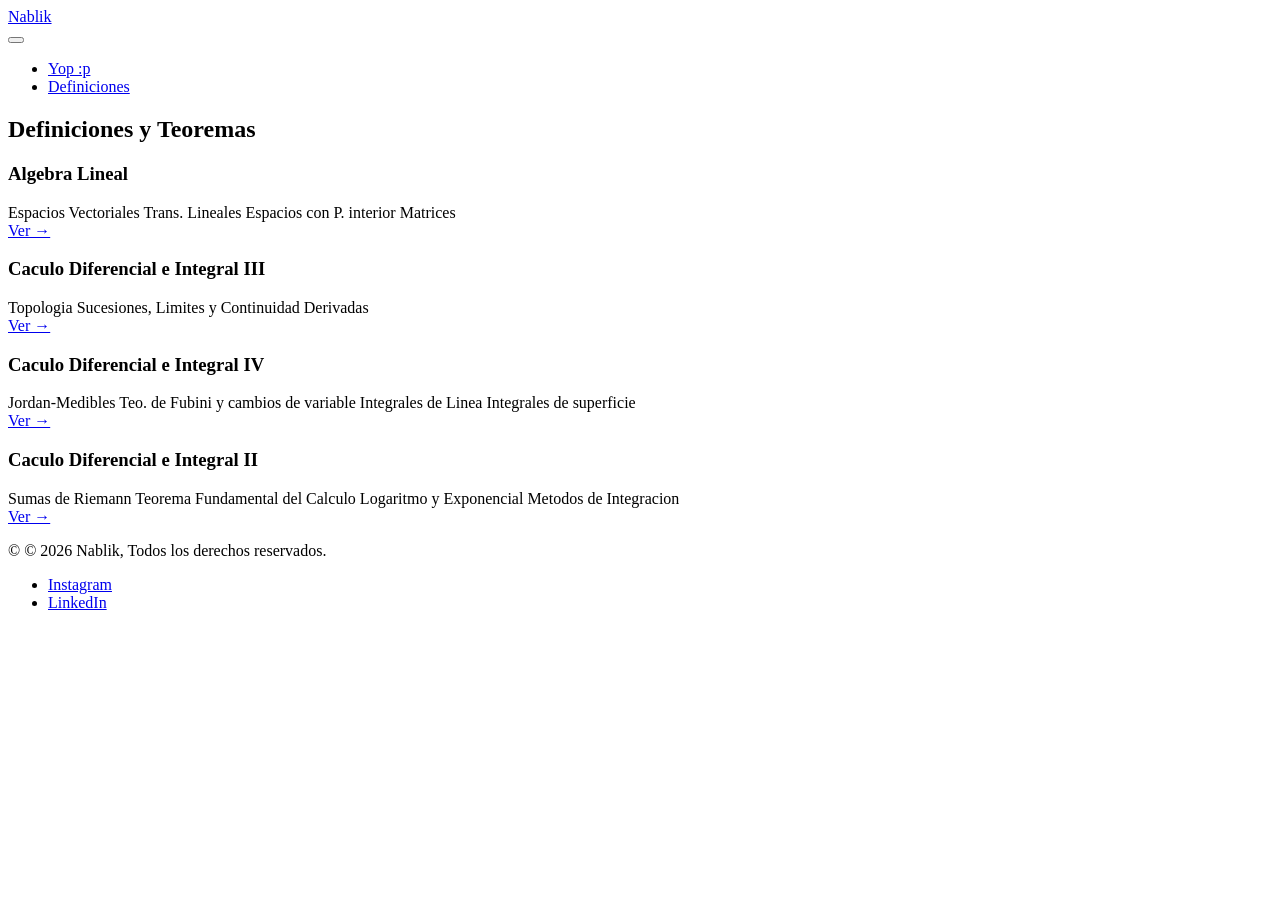
==== definiciones.html @ 6d34f16d "Add files via upload Esqueleto del proyecto" ====
<!DOCTYPE html>
<html lang="es">
<head>
    <meta charset="UTF-8">
    <meta name="viewport" content="width=device-width, initial-scale=1.0">
    <title>Definiciones - Nablik</title>
    <link rel="stylesheet" href="css/style.css"> 
    <link href="https://fonts.googleapis.com/css2?family=Inter:wght@400;600;800&display=swap" rel="stylesheet">
</head>
<body>

    <!MENUUUUUUUUUUUUUUUUUUUUU---------------------------->
<nav class="navbar">
        <div class="logo"><a href="index.html">Nablik</a></div>
        
        <!-- Te faltaba añadir este botón en las páginas secundarias -->
        <button class="menu-toggle" aria-label="Abrir menú">
            <span class="bar"></span>
            <span class="bar"></span>
            <span class="bar"></span>
        </button>
        
        <ul class="nav-links">
            <li><a href="yop.html">Yop :p</a></li>
            <li><a href="definiciones.html">Definiciones</a></li>
        </ul>
    </nav>

    <main class="portfolio-section">
        <h2 class="section-title">Definiciones y Teoremas</h2>
        <div class="grid-container">


<!SECCION-A. LINEAL>

            <article id="Algebra-Lineal" class="card">
                <div class="card-img placeholder-1"></div>
                <div class="card-info">
                    <h3>Algebra Lineal</h3>
                    <div class="tags">
                        <span>Espacios Vectoriales</span>
                        <span>Trans. Lineales</span>
                        <span>Espacios con P. interior</span>
                        <span>Matrices</span>

                    </div>
                    <a href="#" class="btn-link">Ver &rarr;</a>
                </div>
            </article>


<!SECCION-CALCULO 3>

            <article id="Calculo-III" class="card">
                <div class="card-img placeholder-1"></div>
                <div class="card-info">
                    <h3>Caculo Diferencial e Integral III</h3>
                    <div class="tags">
                        <span>Topologia</span>
                        <span>Sucesiones, Limites y Continuidad</span>
                        <span>Derivadas</span>

                    </div>
                    <a href="#" class="btn-link">Ver &rarr;</a>
                </div>
            </article>

<!SECCION-CALCULO 4>

            <article id="Calculo-IV" class="card">
                <div class="card-img placeholder-1"></div>
                <div class="card-info">
                    <h3>Caculo Diferencial e Integral IV</h3>
                    <div class="tags">
                        <span>Jordan-Medibles</span>
                        <span>Teo. de Fubini y cambios de variable</span>
                        <span>Integrales de Linea</span>
                        <span>Integrales de superficie</span>

                    </div>
                    <a href="#" class="btn-link">Ver &rarr;</a>
                </div>
            </article>

<!SECCION->

            <article id="Calculo-II" class="card">
                <div class="card-img placeholder-1"></div>
                <div class="card-info">
                    <h3>Caculo Diferencial e Integral II</h3>
                    <div class="tags">
                        <span>Sumas de Riemann</span>
                        <span>Teorema Fundamental del Calculo</span>
                        <span>Logaritmo y Exponencial</span>
                        <span>Metodos de Integracion</span>

                    </div>
                    <a href="#" class="btn-link">Ver &rarr;</a>
                </div>
            </article>

             </div>
    </section>

        <!Footer-------------------------->
    <footer>
       <div class="footer-container">
            <p>&copy; © 2026 Nablik, Todos los derechos reservados.</p>
            
            <ul class="social-links">
                <li>
                    <a href="https://www.instagram.com/jonah.sc9?igsh=MTZnbDZtczJla3U5cg==" target="_blank" rel="noopener noreferrer">Instagram</a>
                </li>
                <li>
                    <a href="https://linkedin.com/in/tu-perfil" target="_blank" rel="noopener noreferrer">LinkedIn</a>
                </li>
            </ul>
        </div>
    </footer>

    <script src="script.js"></script>
</body>
</html>
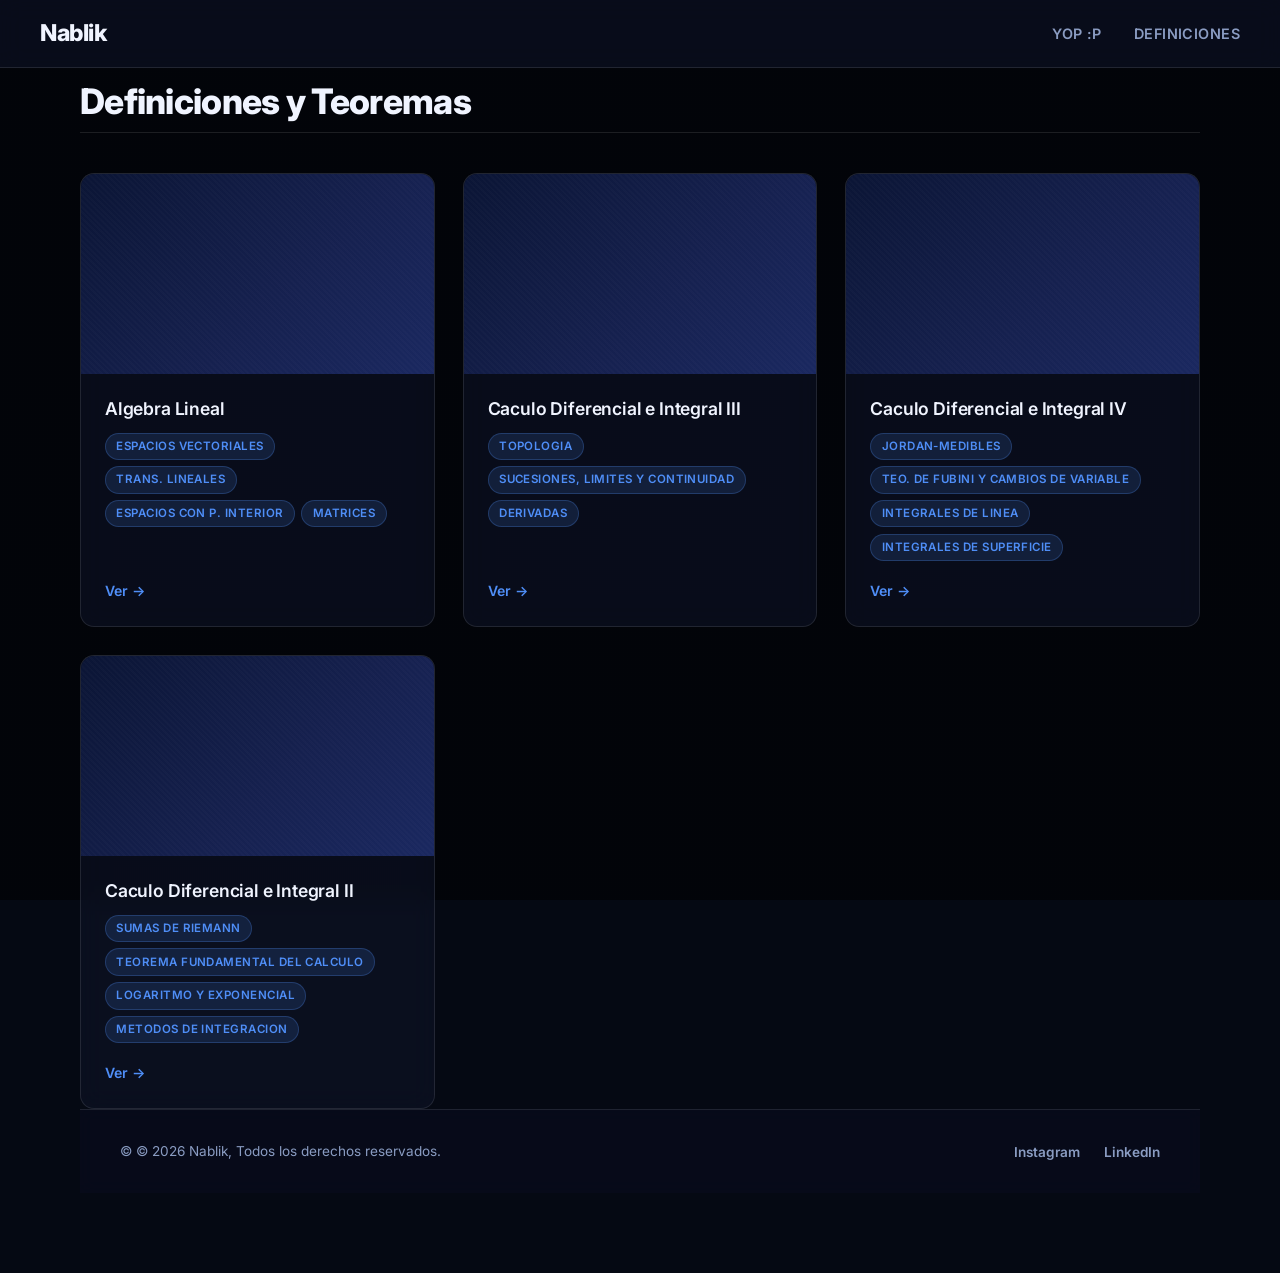
==== commit 47a8b45e: "Se subieron archivos nuevos" ====
--- a/definiciones.html
+++ b/definiciones.html
@@ -26,6 +26,11 @@
         </ul>
     </nav>
 
+
+
+    <!DIVISORRRRRRRRRRRRRRRRRRRRRRRRRRRRRR>
+
+
     <main class="portfolio-section">
         <h2 class="section-title">Definiciones y Teoremas</h2>
         <div class="grid-container">
@@ -44,7 +49,7 @@
                         <span>Matrices</span>
 
                     </div>
-                    <a href="#" class="btn-link">Ver &rarr;</a>
+                    <a href="/notas/algebra-lineal-1.html" class="btn-link">Ver &rarr;</a>
                 </div>
             </article>
 
--- a/css/style.css
+++ b/css/style.css
@@ -0,0 +1,746 @@
+/* ============================================================
+   NABLIK — style.css
+   Deep Space × Glassmorphism
+   Modular por clases · Sin selectores #ID en estilos de diseño
+   ============================================================ */
+
+/* ─── 1. VARIABLES & RESET ──────────────────────────────── */
+
+:root {
+  /* Acentos */
+  --accent:          #4f8ef7;       /* Azul vibrante principal           */
+  --accent-glow:     #4f8ef730;     /* Azul con baja opacidad (glow)     */
+  --accent-hover:    #3a78e0;       /* Azul más oscuro en hover          */
+
+  /* Fondos glassmorphism */
+  --glass-bg:        rgba(15, 20, 40, 0.55);   /* Fondo oscuro semitransparente */
+  --glass-border:    rgba(255, 255, 255, 0.10); /* Borde sutil luminoso          */
+  --glass-blur:      12px;
+
+  /* Texto */
+  --text-primary:    #f0f4ff;       /* Blanco ligeramente azulado        */
+  --text-secondary:  #8a9cc2;       /* Gris claro para textos de apoyo   */
+
+  /* Superficies */
+  --surface-dark:    rgba(8, 12, 28, 0.80);
+  --nav-height:      68px;
+
+  /* Tipografía */
+  --font-main:       'Inter', 'Segoe UI', sans-serif;
+
+  /* Radios */
+  --radius-sm:       8px;
+  --radius-md:       14px;
+  --radius-lg:       24px;
+
+  /* Transición base */
+  --transition:      0.25s cubic-bezier(0.4, 0, 0.2, 1);
+}
+
+/* ─── Reset mínimo ─── */
+*,
+*::before,
+*::after {
+  box-sizing: border-box;
+  margin:  0;
+  padding: 0;
+}
+
+html {
+  scroll-behavior: smooth;
+}
+
+body {
+  font-family:      var(--font-main);
+  font-size:        16px;
+  line-height:      1.65;
+  color:            var(--text-primary);
+  min-height:       100vh;
+
+  /* Fondo espacial fijo */
+  background-image:
+    linear-gradient(rgba(0, 0, 0, 0.55), rgba(0, 0, 0, 0.55)),
+    url('../assets/fondo.png');
+  background-attachment: fixed;
+  background-position:   center center;
+  background-repeat:     no-repeat;
+  background-size:       cover;
+
+  /* Fallback si la imagen no carga */
+  background-color: #050913;
+}
+
+/* ─── Imágenes ─── */
+img {
+  display:   block;
+  max-width: 100%;
+  height:    auto;
+}
+
+/* ─── Listas ─── */
+ul {
+  list-style: none;
+}
+
+/* ─── Reset de enlaces globales ─── */
+a {
+  color:           inherit;
+  text-decoration: none;
+  transition:      color var(--transition);
+}
+
+/* ─── Headings ─── */
+h1, h2, h3, h4 {
+  font-weight: 800;
+  line-height: 1.2;
+}
+
+
+/* ─── 2. NAVBAR ─────────────────────────────────────────── */
+
+.navbar {
+  position:         fixed;
+  top:              0;
+  left:             0;
+  right:            0;
+  z-index:          1000;
+  height:           var(--nav-height);
+  display:          flex;
+  align-items:      center;
+  justify-content:  space-between;
+  padding:          0 2.5rem;
+  gap:              1.5rem;
+
+  background:       var(--glass-bg);
+  backdrop-filter:  blur(var(--glass-blur));
+  -webkit-backdrop-filter: blur(var(--glass-blur));
+  border-bottom:    1px solid var(--glass-border);
+}
+
+.logo {
+  font-size:   1.45rem;
+  font-weight: 800;
+  letter-spacing: -0.02em;
+  color:       var(--text-primary);
+  flex-shrink: 0;
+  transition:  color var(--transition);
+}
+
+.logo:hover {
+  color: var(--accent);
+}
+
+/* Nav links */
+.nav-links {
+  display:     flex;
+  align-items: center;
+  gap:         2rem;
+}
+
+.nav-links a {
+  font-size:     0.9rem;
+  font-weight:   600;
+  color:         var(--text-secondary);
+  letter-spacing: 0.03em;
+  text-transform: uppercase;
+  padding-bottom: 2px;
+  border-bottom:  2px solid transparent;
+  transition:     color var(--transition), border-color var(--transition);
+}
+
+.nav-links a:hover {
+  color:        var(--text-primary);
+  border-color: var(--accent);
+}
+
+/* Botón hamburguesa — oculto en desktop */
+.menu-toggle {
+  display:        none;
+  flex-direction: column;
+  justify-content: center;
+  align-items:    center;
+  gap:            5px;
+  width:          36px;
+  height:         36px;
+  background:     transparent;
+  border:         none;
+  cursor:         pointer;
+  padding:        4px;
+  border-radius:  var(--radius-sm);
+  transition:     background var(--transition);
+}
+
+.menu-toggle:hover {
+  background: var(--glass-border);
+}
+
+.bar {
+  display:       block;
+  width:         22px;
+  height:        2px;
+  background:    var(--text-primary);
+  border-radius: 2px;
+  transition:    transform var(--transition), opacity var(--transition);
+}
+
+
+/* ─── 3. HERO ────────────────────────────────────────────── */
+
+.hero {
+  min-height:     100vh;
+  padding:        calc(var(--nav-height) + 5rem) 2.5rem 5rem;
+  display:        flex;
+  align-items:    center;
+  gap:            4rem;
+  max-width:      1200px;
+  margin:         0 auto;
+}
+
+.hero-content {
+  flex:         1 1 480px;
+  display:      flex;
+  flex-direction: column;
+  gap:          1.5rem;
+}
+
+/* Renderizado literal de <span> dentro del h1 */
+.hero-content h1 {
+  font-size:     clamp(2.8rem, 6vw, 5rem);
+  font-weight:   800;
+  letter-spacing: -0.04em;
+  color:         var(--text-primary);
+  line-height:   1.05;
+}
+
+/* Span dentro del h1: visualmente destacado */
+.hero-content h1 span {
+  background: linear-gradient(135deg, #fff 30%, var(--accent) 100%);
+  -webkit-background-clip: text;
+  -webkit-text-fill-color: transparent;
+  background-clip:         text;
+}
+
+/* h2 como cita */
+.hero-content h2 {
+  font-size:   1.05rem;
+  font-weight: 400;
+  color:       var(--text-secondary);
+  font-style:  italic;
+  border-left: 3px solid var(--accent);
+  padding-left: 1rem;
+  line-height: 1.5;
+}
+
+.hero-content p {
+  font-size: 1rem;
+  color:     var(--text-secondary);
+  max-width: 480px;
+}
+
+/* Botones del Hero */
+.hero-buttons {
+  display:   flex;
+  flex-wrap: wrap;
+  gap:       1rem;
+  margin-top: 0.5rem;
+}
+
+
+/* ─── 4. BOTONES ─────────────────────────────────────────── */
+
+.btn {
+  display:        inline-flex;
+  align-items:    center;
+  justify-content: center;
+  gap:            0.4rem;
+  padding:        0.75rem 1.75rem;
+  border-radius:  999px;        /* Muy redondeado */
+  font-size:      0.9rem;
+  font-weight:    600;
+  letter-spacing: 0.02em;
+  cursor:         pointer;
+  border:         2px solid transparent;
+  transition:
+    background   var(--transition),
+    color        var(--transition),
+    border-color var(--transition),
+    box-shadow   var(--transition),
+    transform    var(--transition);
+}
+
+.btn:hover {
+  transform: translateY(-2px);
+}
+
+.btn-primary {
+  background:  var(--accent);
+  color:       #fff;
+  border-color: var(--accent);
+  box-shadow:  0 4px 20px var(--accent-glow);
+}
+
+.btn-primary:hover {
+  background:   var(--accent-hover);
+  border-color: var(--accent-hover);
+  box-shadow:   0 6px 28px var(--accent-glow);
+}
+
+.btn-outline {
+  background:   transparent;
+  color:        var(--accent);
+  border-color: var(--accent);
+}
+
+.btn-outline:hover {
+  background:   var(--accent-glow);
+  color:        #fff;
+  border-color: var(--accent);
+}
+
+/* Imagen del Hero */
+.hero-image {
+  flex:        1 1 380px;
+  display:     flex;
+  align-items: center;
+  justify-content: center;
+}
+
+.hero-image img {
+  width:         100%;
+  border-radius: var(--radius-lg);
+  box-shadow:
+    0 0 0 1px var(--glass-border),
+    0 24px 60px rgba(0, 0, 0, 0.6);
+  transition: transform var(--transition), box-shadow var(--transition);
+}
+
+.hero-image img:hover {
+  transform:  translateY(-6px);
+  box-shadow:
+    0 0 0 1px var(--accent-glow),
+    0 32px 80px rgba(0, 0, 0, 0.7);
+}
+
+
+/* ─── 5. SECCIÓN PORTFOLIO / NOTAS ───────────────────────── */
+
+.portfolio-section {
+  max-width:  1200px;
+  margin:     0 auto;
+  padding:    5rem 2.5rem;
+}
+
+.section-title {
+  font-size:     clamp(1.6rem, 3vw, 2.2rem);
+  font-weight:   800;
+  color:         var(--text-primary);
+  margin-bottom: 2.5rem;
+  letter-spacing: -0.02em;
+
+  /* Línea decorativa debajo */
+  padding-bottom:  0.6rem;
+  border-bottom:   1px solid var(--glass-border);
+}
+
+/* Grid responsivo — auto-fit */
+.grid-container {
+  display:               grid;
+  grid-template-columns: repeat(auto-fit, minmax(300px, 1fr));
+  gap:                   1.75rem;
+}
+
+
+/* ─── 6. TARJETAS (glassmorphism estricto) ───────────────── */
+
+.card {
+  background:     var(--glass-bg);
+  backdrop-filter: blur(var(--glass-blur));
+  -webkit-backdrop-filter: blur(var(--glass-blur));
+  border:         1px solid var(--glass-border);
+  border-radius:  var(--radius-md);
+  overflow:       hidden;
+  display:        flex;
+  flex-direction: column;
+  transition:
+    transform    var(--transition),
+    box-shadow   var(--transition),
+    border-color var(--transition);
+}
+
+.card:hover {
+  transform:    translateY(-6px);
+  box-shadow:   0 20px 50px rgba(0, 0, 0, 0.45), 0 0 0 1px rgba(79, 142, 247, 0.20);
+  border-color: rgba(79, 142, 247, 0.25);
+}
+
+/* Placeholder de imagen */
+.card-img {
+  width:      100%;
+  height:     200px;
+  flex-shrink: 0;
+  background: linear-gradient(
+    135deg,
+    rgba(15, 22, 50, 0.9) 0%,
+    rgba(30, 40, 80, 0.7) 100%
+  );
+  position:   relative;
+  overflow:   hidden;
+}
+
+/* Efecto sutil de ruido sobre el placeholder */
+.card-img::after {
+  content:    '';
+  position:   absolute;
+  inset:      0;
+  background: repeating-linear-gradient(
+    45deg,
+    transparent,
+    transparent 2px,
+    rgba(255,255,255,0.015) 2px,
+    rgba(255,255,255,0.015) 4px
+  );
+}
+
+/* Variantes de placeholder — distintos tonos */
+.card-img.placeholder-1 {
+  background: linear-gradient(135deg, #0b1535 0%, #162150 60%, #1a2860 100%);
+}
+
+.card-img.placeholder-2 {
+  background: linear-gradient(135deg, #0a1a30 0%, #0f2545 60%, #152d55 100%);
+}
+
+/* Info de la tarjeta */
+.card-info {
+  padding:        1.5rem;
+  display:        flex;
+  flex-direction: column;
+  gap:            0.85rem;
+  flex:           1;
+}
+
+.card-info h3 {
+  font-size:   1.1rem;
+  font-weight: 600;
+  color:       var(--text-primary);
+  letter-spacing: -0.01em;
+}
+
+.card-info p {
+  font-size: 0.88rem;
+  color:     var(--text-secondary);
+  line-height: 1.55;
+}
+
+/* Tags / etiquetas */
+.tags {
+  display:   flex;
+  flex-wrap: wrap;
+  gap:       0.4rem;
+}
+
+.tags span {
+  display:       inline-block;
+  padding:       0.2rem 0.65rem;
+  font-size:     0.72rem;
+  font-weight:   600;
+  letter-spacing: 0.04em;
+  text-transform: uppercase;
+  border-radius: 999px;
+  background:    rgba(79, 142, 247, 0.15);
+  color:         var(--accent);
+  border:        1px solid rgba(79, 142, 247, 0.25);
+  transition:    background var(--transition), color var(--transition);
+}
+
+.tags span:hover {
+  background: var(--accent);
+  color:      #fff;
+}
+
+/* Enlace de tarjeta */
+.btn-link {
+  display:     inline-flex;
+  align-items: center;
+  gap:         0.3rem;
+  font-size:   0.88rem;
+  font-weight: 600;
+  color:       var(--accent);
+  margin-top:  auto;
+  padding-top: 0.25rem;
+  transition:  color var(--transition), gap var(--transition);
+}
+
+.btn-link:hover {
+  color: var(--text-primary);
+  gap:   0.6rem;
+}
+
+
+/* ─── 7. PIE DE PÁGINA ───────────────────────────────────── */
+
+footer {
+  border-top:      1px solid var(--glass-border);
+  background:      var(--surface-dark);
+  backdrop-filter: blur(8px);
+  -webkit-backdrop-filter: blur(8px);
+}
+
+.footer-container {
+  max-width:       1200px;
+  margin:          0 auto;
+  padding:         1.75rem 2.5rem;
+  display:         flex;
+  align-items:     center;
+  justify-content: space-between;
+  flex-wrap:       wrap;
+  gap:             1rem;
+}
+
+.footer-container p {
+  font-size: 0.85rem;
+  color:     var(--text-secondary);
+}
+
+/* Social links */
+.social-links {
+  display: flex;
+  gap:     1.5rem;
+}
+
+.social-links a {
+  font-size:   0.85rem;
+  font-weight: 600;
+  color:       var(--text-secondary);
+  transition:  color var(--transition);
+}
+
+.social-links a:hover {
+  color: var(--accent);
+}
+
+
+/* ─── 8. SEPARADOR / DIVISOR ─────────────────────────────── */
+
+/* Útil para futuras páginas */
+.divider {
+  height:           1px;
+  background:       var(--glass-border);
+  margin:           3rem 0;
+}
+
+
+/* ─── 9. UTILIDADES ──────────────────────────────────────── */
+
+.text-accent   { color: var(--accent); }
+.text-muted    { color: var(--text-secondary); }
+.text-center   { text-align: center; }
+.mt-auto       { margin-top: auto; }
+.visually-hidden {
+  position: absolute;
+  width:    1px;
+  height:   1px;
+  overflow: hidden;
+  clip:     rect(0,0,0,0);
+}
+
+
+/* ─── 10. RESPONSIVE ─────────────────────────────────────── */
+
+@media (max-width: 768px) {
+
+  /* --- Navbar --- */
+  .navbar {
+    padding: 0 1.5rem;
+  }
+
+  /* Mostrar botón hamburguesa */
+  .menu-toggle {
+    display: flex;
+    order:   3;
+  }
+
+  /* Nav-links: menú vertical colapsable */
+  .nav-links {
+    position:       absolute;
+    top:            var(--nav-height);
+    left:           0;
+    right:          0;
+    flex-direction: column;
+    align-items:    flex-start;
+    gap:            0;
+    padding:        0;
+    max-height:     0;
+    overflow:       hidden;
+
+    background:     var(--glass-bg);
+    backdrop-filter: blur(var(--glass-blur));
+    -webkit-backdrop-filter: blur(var(--glass-blur));
+    border-bottom:  1px solid var(--glass-border);
+
+    transition: max-height 0.35s cubic-bezier(0.4, 0, 0.2, 1),
+                padding    0.35s cubic-bezier(0.4, 0, 0.2, 1);
+  }
+
+  /* Estado activo — manejado por script.js añadiendo .active */
+  .nav-links.active {
+    max-height: 300px;
+    padding:    1rem 0;
+  }
+
+  .nav-links li {
+    width: 100%;
+  }
+
+  .nav-links a {
+    display:     block;
+    padding:     0.85rem 1.5rem;
+    border-bottom: none;
+    font-size:   1rem;
+  }
+
+  .nav-links a:hover {
+    background: rgba(79, 142, 247, 0.1);
+  }
+
+  /* --- Hero --- */
+  .hero {
+    flex-direction: column-reverse;
+    padding:        calc(var(--nav-height) + 3rem) 1.5rem 3.5rem;
+    gap:            2rem;
+  }
+
+  .hero-content,
+  .hero-image {
+    flex-basis: auto;
+    width:      100%;
+  }
+
+  .hero-content h1 {
+    font-size: 2.8rem;
+  }
+
+  /* --- Portfolio --- */
+  .portfolio-section {
+    padding: 3.5rem 1.5rem;
+  }
+
+  .grid-container {
+    grid-template-columns: 1fr;
+  }
+
+  /* --- Footer --- */
+  .footer-container {
+    flex-direction: column;
+    align-items:    flex-start;
+    padding:        1.5rem;
+  }
+/* ─── 10. RESPONSIVE ─────────────────────────────────────── */
+
+/* Pantallas Medianas y Tablets (Celulares grandes) */
+@media (max-width: 768px) {
+
+  /* --- Navbar --- */
+  .navbar {
+    padding: 0 1.5rem;
+  }
+
+  /* Mostrar botón hamburguesa */
+  .menu-toggle {
+    display: flex;
+    order:   3;
+  }
+
+  /* Nav-links: menú vertical colapsable */
+  .nav-links {
+    position:       absolute;
+    top:            var(--nav-height);
+    left:           0;
+    right:          0;
+    flex-direction: column;
+    align-items:    flex-start;
+    gap:            0;
+    padding:        0;
+    max-height:     0;
+    overflow:       hidden;
+
+    background:     var(--glass-bg);
+    backdrop-filter: blur(var(--glass-blur));
+    -webkit-backdrop-filter: blur(var(--glass-blur));
+    border-bottom:  1px solid var(--glass-border);
+
+    transition: max-height 0.35s cubic-bezier(0.4, 0, 0.2, 1),
+                padding    0.35s cubic-bezier(0.4, 0, 0.2, 1);
+  }
+
+  /* Estado activo — manejado por script.js añadiendo .active */
+  .nav-links.active {
+    max-height: 300px;
+    padding:    1rem 0;
+  }
+
+  .nav-links li {
+    width: 100%;
+  }
+
+  .nav-links a {
+    display:     block;
+    padding:     0.85rem 1.5rem;
+    border-bottom: none;
+    font-size:   1rem;
+  }
+
+  .nav-links a:hover {
+    background: rgba(79, 142, 247, 0.1);
+  }
+
+  /* --- Hero --- */
+  .hero {
+    flex-direction: column-reverse;
+    padding:        calc(var(--nav-height) + 3rem) 1.5rem 3.5rem;
+    gap:            2rem;
+  }
+
+  .hero-content,
+  .hero-image {
+    flex-basis: auto;
+    width:      100%;
+  }
+
+  .hero-content h1 {
+    font-size: 2.8rem;
+  }
+
+  /* --- Portfolio --- */
+  .portfolio-section {
+    padding: 3.5rem 1.5rem;
+  }
+
+  .grid-container {
+    grid-template-columns: 1fr;
+  }
+
+  /* --- Footer --- */
+  .footer-container {
+    flex-direction: column;
+    align-items:    flex-start;
+    padding:        1.5rem;
+  }
+}
+} /* <- Aquí se cierra correctamente la de 768px */
+
+/* Pantallas Muy Pequeñas (Celulares) */
+@media (max-width: 480px) {
+  .hero-content h1 {
+    font-size: 2.2rem;
+  }
+
+  .hero-buttons {
+    flex-direction: column;
+  }
+
+  .btn {
+    width: 100%;
+    justify-content: center;
+  }
+}
